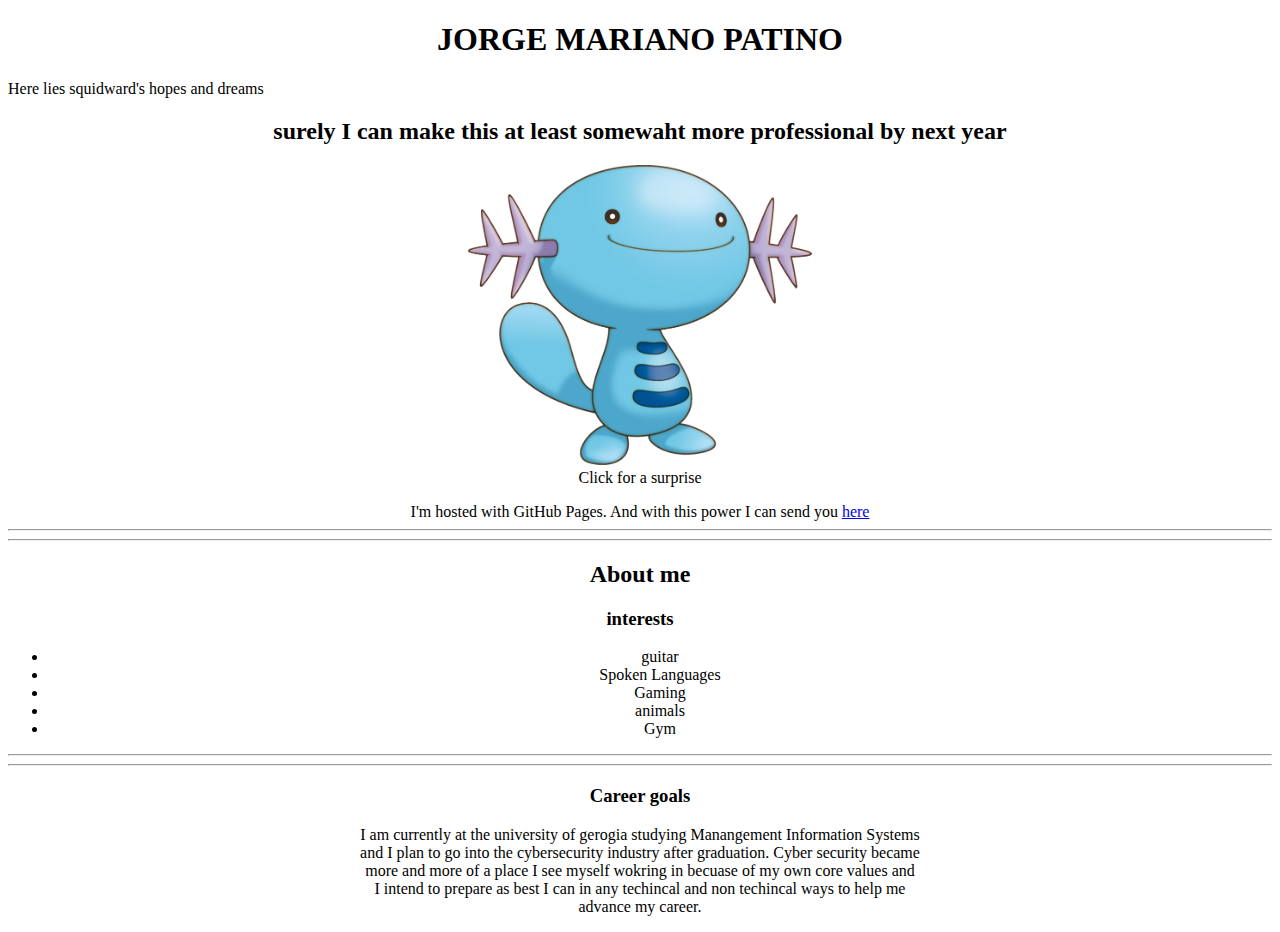
==== index.html @ 186cf4e8 "small changes" ====
<!DOCTYPE html>
<html lang="en">
<!--header--> 
<head>
    <link rel="stylesheet" href="styles/style.css">
    <title>
        Jorge Patino
    </title>
    <meta charset="UTF-8">
    <meta name="viewport" content="width=device-width, initial-scale=1.0" />
    <h1>JORGE MARIANO PATINO</h1>
    <body>
        <p>Here lies squidward's hopes and dreams</p>
    </body>
</head>

<!--Hello section--> 
<section class="hello">    
    <h2>surely I can make this at least somewaht more professional by next year</h2>        
    <figure>
        <a href="https://www.youtube.com/watch?v=oSLDD5nroCI&t=1s"><image src="images/Wooper-Pokemon-PNG-Isolated-Transparent.png" height="300" width="auto" alt="woopwoop"></a>
        <figcaption>Click for a surprise </figcaption>       
    </figure>    
    <p2>
        I'm hosted with GitHub Pages. And with this power I can send you <a href="https://www.pngmart.com/files/22/Wooper-Pokemon-PNG-Isolated-Transparent.png">here</a> 
    </p2>
</section>
<hr>
<hr>
<!--about me section-->
<section class="about">
    <h2>About me</h2>
    <h3>interests</h3>
    <ul>
        <li>guitar</li>
        <li>Spoken Languages</li>
        <li>Gaming</li>
        <li>animals</li>
        <li>Gym</li>
    </ul>
</section>
<!--career goals -->
<section class="career"> 
    <hr>
    <hr>
    <h3>Career goals</h3>
    <p> I am currently at the university of gerogia studying Manangement Information Systems<br>
        and I plan to go into the cybersecurity industry after graduation. Cyber security became<br>
        more and more of a place I see myself wokring in becuase of my own core values and<br>
        I intend to prepare as best I can in any techincal and non techincal ways to help me<br>
        advance my career.
    </p>

</section>
</html>
---- styles/style.css ----
h1 { 
    text-align: center;
}
.about {
    text-align: center;
}
section {
    text-align: center;
}
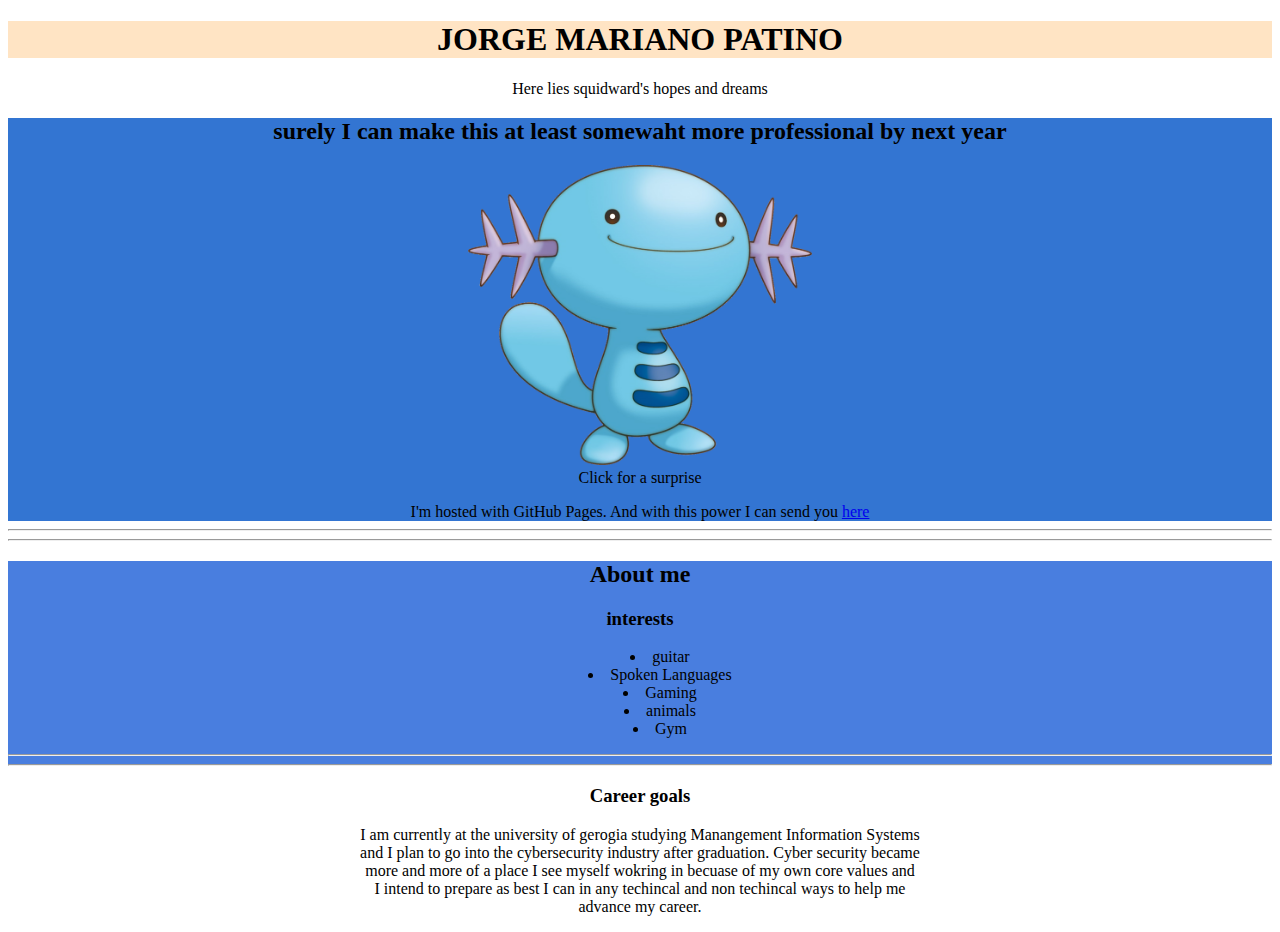
==== commit c72668b1: "stuff" ====
--- a/index.html
+++ b/index.html
@@ -3,6 +3,7 @@
 <!--header--> 
 <head>
     <link rel="stylesheet" href="styles/style.css">
+    <link rel="icon" href="images/Wooper-Pokemon-Background-Isolated-PNG.png">
     <title>
         Jorge Patino
     </title>
@@ -38,11 +39,11 @@
         <li>animals</li>
         <li>Gym</li>
     </ul>
+    <hr>
+    <hr>
 </section>
 <!--career goals -->
 <section class="career"> 
-    <hr>
-    <hr>
     <h3>Career goals</h3>
     <p> I am currently at the university of gerogia studying Manangement Information Systems<br>
         and I plan to go into the cybersecurity industry after graduation. Cyber security became<br>
--- a/styles/style.css
+++ b/styles/style.css
@@ -1,8 +1,21 @@
 h1 { 
+    background-color: bisque;
     text-align: center;
 }
+p {
+    text-align: center;
+}
+.hello {
+    background-color: rgb(51, 117, 210);
+}
 .about {
+    background-color: rgb(73, 126, 223);
     text-align: center;
+    padding: auto;
+}
+ul {
+    text-align: center;
+    list-style-position: inside;
 }
 section {
     text-align: center;
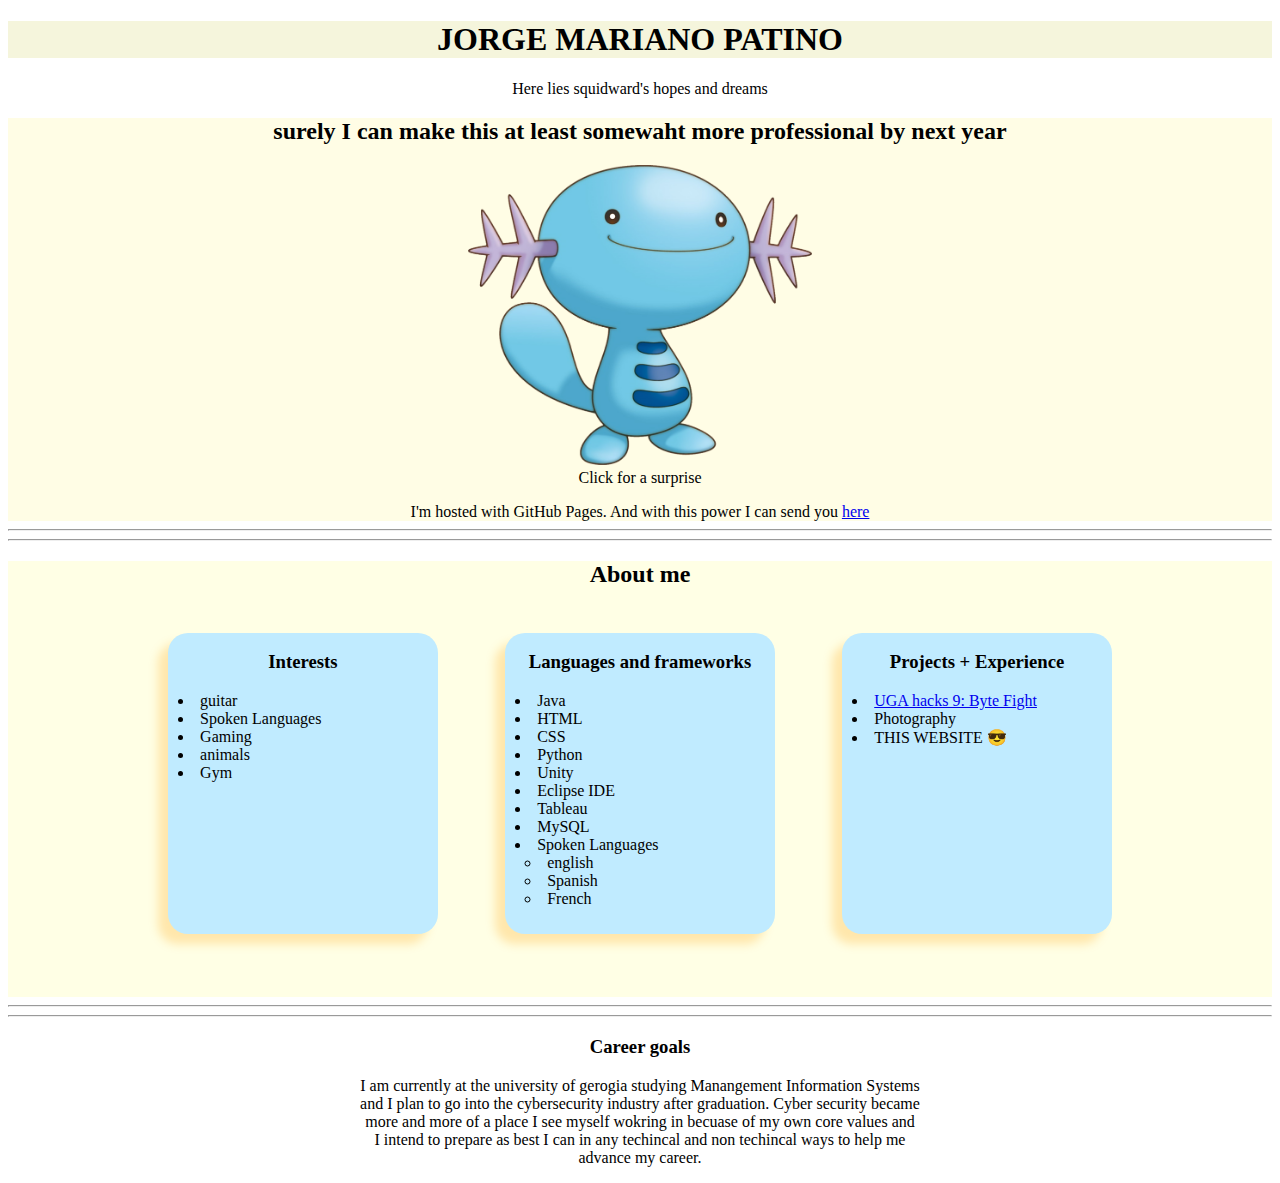
==== commit 3d7799f5: "a lot done here" ====
--- a/index.html
+++ b/index.html
@@ -29,21 +29,63 @@
 <hr>
 <hr>
 <!--about me section-->
-<section class="about">
+<section class="AboutMe">
     <h2>About me</h2>
-    <h3>interests</h3>
-    <ul>
-        <li>guitar</li>
-        <li>Spoken Languages</li>
-        <li>Gaming</li>
-        <li>animals</li>
-        <li>Gym</li>
-    </ul>
-    <hr>
-    <hr>
+    <div class="columns">
+        <!--card 1-->
+        <div class="info">
+            <h3>Interests</h3>
+            <div class="interests">
+                <ul>
+                    <li>guitar</li>
+                    <li>Spoken Languages</li>
+                    <li>Gaming</li>
+                    <li>animals</li>
+                    <li>Gym</li>
+                </ul>    
+            </div>
+        </div>        
+        <!--card 2-->
+        <div class="info">
+            <h3>Languages and frameworks</h3>
+            <div class="LangFrame">
+                <ul>
+                    <li>Java</li>
+                    <li>HTML</li>
+                    <li>CSS</li>
+                    <li>Python</li>
+                    <li>Unity</li>
+                    <li>Eclipse IDE</li>
+                    <li>Tableau</li>
+                    <li>MySQL</li>
+                    <li>Spoken Languages
+                        <ul>
+                            <li>english</li>
+                            <li>Spanish</li>
+                            <li>French</li>
+                        </ul>
+                    </li>
+                </ul>
+            </div>
+        </div>
+        <!--card 3-->
+        <div class="info">
+            <h3>Projects + Experience</h3>
+            <div class="PnE">
+                <ul>
+                    <li><a class="byteLink" href="UGA hacks 9: Byte Fight">UGA hacks 9: Byte Fight</a></li>
+                    <li>Photography</li>
+                    <li>THIS WEBSITE &#128526</li>
+                </ul>
+            </div>   
+        </div>
+    </div>
 </section>
+<hr>
+<hr>
+
 <!--career goals -->
-<section class="career"> 
+<section class="career stuff">
     <h3>Career goals</h3>
     <p> I am currently at the university of gerogia studying Manangement Information Systems<br>
         and I plan to go into the cybersecurity industry after graduation. Cyber security became<br>
--- a/styles/style.css
+++ b/styles/style.css
@@ -1,22 +1,47 @@
 h1 { 
-    background-color: bisque;
+    background-color: beige;
     text-align: center;
 }
+
 p {
     text-align: center;
 }
+
 .hello {
-    background-color: rgb(51, 117, 210);
+    background-color: rgb(255, 253, 229);
 }
-.about {
-    background-color: rgb(73, 126, 223);
+
+ul {
+    text-align: left;
+    list-style-position: inside;
+    padding-left: 10px;
+    padding-right: 10px;
+    padding-bottom: 5px;
+}
+
+section {
     text-align: center;
+}
+
+.AboutMe {
+    background-color: rgb(255, 2353, 229);
     padding: auto;
 }
-ul {
-    text-align: center;
-    list-style-position: inside;
+
+.columns {
+    display: grid;
+    grid-template-columns: 1fr 1fr 1fr;
+    padding: 2% 10% 5% 10%
 }
-section {
-    text-align: center;
+
+.info {
+    background-color: #c0ebff;
+    width : 80%;
+    box-shadow: -10px 10px 10px 0px rgba(255, 159, 3, 0.25);
+    border-radius: 20px;
+    justify-self: center;
+}
+
+a:hover {
+    color: rgb(255, 0, 200);
 }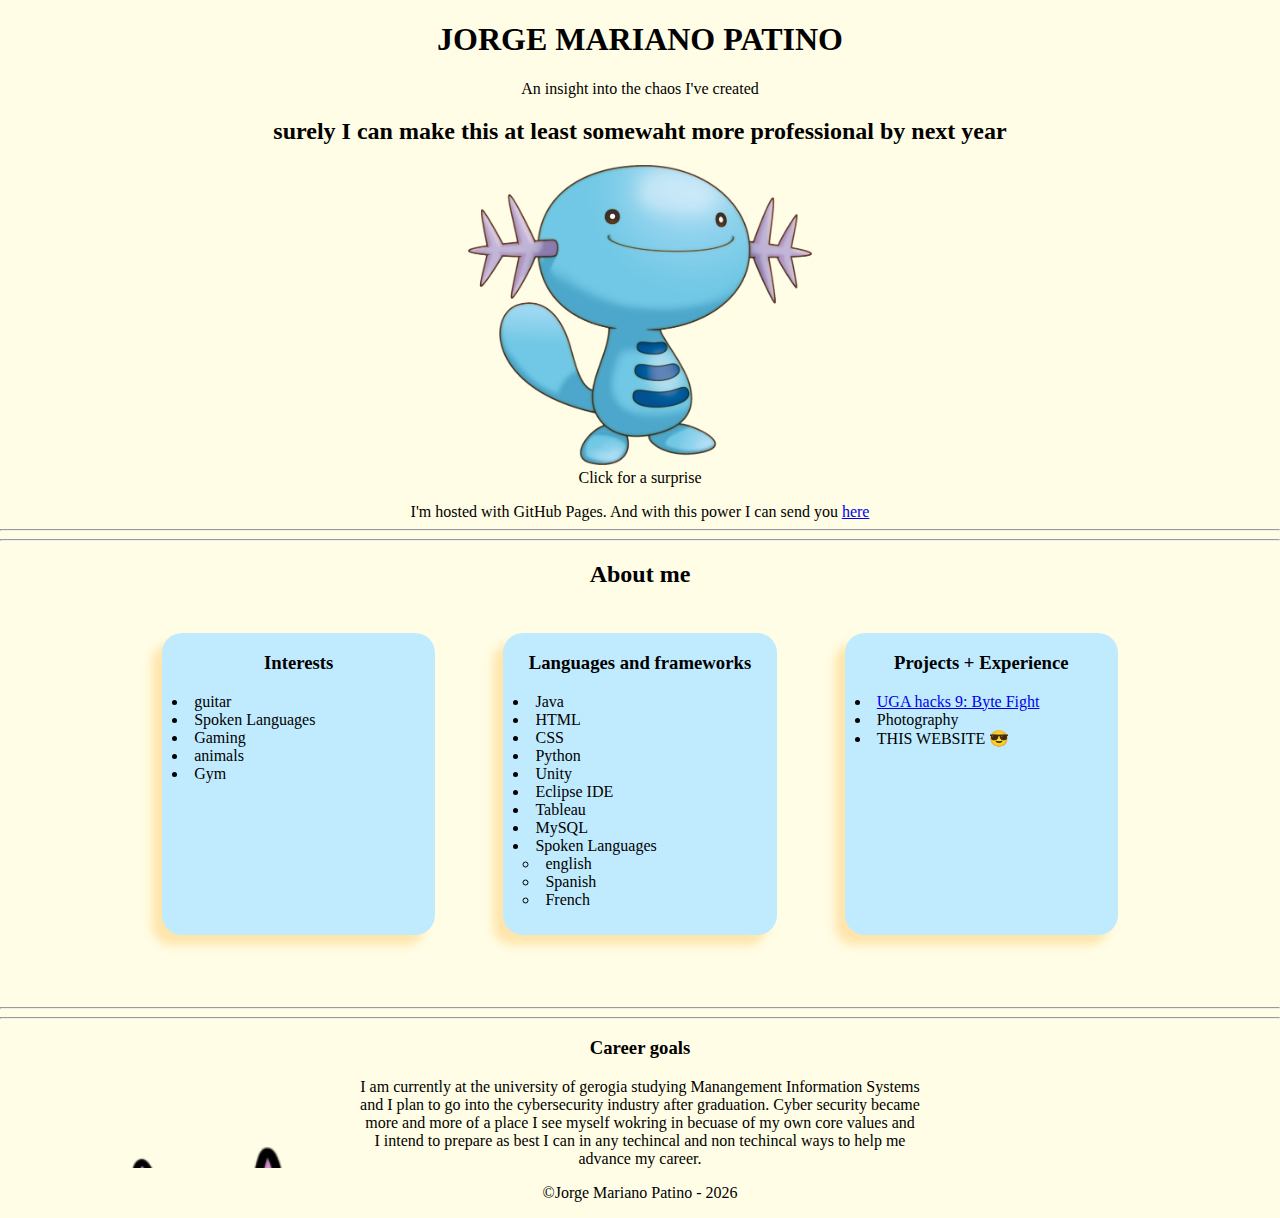
==== commit ff4c4f14: "added body" ====
--- a/index.html
+++ b/index.html
@@ -11,88 +11,90 @@
     <meta name="viewport" content="width=device-width, initial-scale=1.0" />
     <h1>JORGE MARIANO PATINO</h1>
     <body>
-        <p>Here lies squidward's hopes and dreams</p>
+        <p>An insight into the chaos I've created</p>
     </body>
 </head>
-
-<!--Hello section--> 
-<section class="hello">    
-    <h2>surely I can make this at least somewaht more professional by next year</h2>        
-    <figure>
-        <a href="https://www.youtube.com/watch?v=oSLDD5nroCI&t=1s"><image src="images/Wooper-Pokemon-PNG-Isolated-Transparent.png" height="300" width="auto" alt="woopwoop"></a>
-        <figcaption>Click for a surprise </figcaption>       
-    </figure>    
-    <p2>
-        I'm hosted with GitHub Pages. And with this power I can send you <a href="https://www.pngmart.com/files/22/Wooper-Pokemon-PNG-Isolated-Transparent.png">here</a> 
-    </p2>
-</section>
-<hr>
-<hr>
-<!--about me section-->
-<section class="AboutMe">
-    <h2>About me</h2>
-    <div class="columns">
-        <!--card 1-->
-        <div class="info">
-            <h3>Interests</h3>
-            <div class="interests">
-                <ul>
-                    <li>guitar</li>
-                    <li>Spoken Languages</li>
-                    <li>Gaming</li>
-                    <li>animals</li>
-                    <li>Gym</li>
-                </ul>    
+<body>
+    <!--Hello section--> 
+    <section class="hello">    
+        <h2>surely I can make this at least somewaht more professional by next year</h2>        
+        <figure>
+            <a href="https://www.youtube.com/watch?v=oSLDD5nroCI&t=1s"><image src="images/Wooper-Pokemon-PNG-Isolated-Transparent.png" height="300" width="auto" alt="woopwoop"></a>
+            <figcaption>Click for a surprise </figcaption>       
+        </figure>    
+        <p2>
+            I'm hosted with GitHub Pages. And with this power I can send you <a href="https://www.pngmart.com/files/22/Wooper-Pokemon-PNG-Isolated-Transparent.png">here</a> 
+        </p2>
+    </section>
+    <hr>
+    <hr>
+    <!--about me section-->
+    <section class="AboutMe">
+        <h2>About me</h2>
+        <div class="columns">
+            <!--card 1-->
+            <div class="info">
+                <h3>Interests</h3>
+                <div class="interests">
+                    <ul>
+                        <li>guitar</li>
+                        <li>Spoken Languages</li>
+                        <li>Gaming</li>
+                        <li>animals</li>
+                        <li>Gym</li>
+                    </ul>    
+                </div>
+            </div>        
+            <!--card 2-->
+            <div class="info">
+                <h3>Languages and frameworks</h3>
+                <div class="LangFrame">
+                    <ul>
+                        <li>Java</li>
+                        <li>HTML</li>
+                        <li>CSS</li>
+                        <li>Python</li>
+                        <li>Unity</li>
+                        <li>Eclipse IDE</li>
+                        <li>Tableau</li>
+                        <li>MySQL</li>
+                        <li>Spoken Languages
+                            <ul>
+                                <li>english</li>
+                                <li>Spanish</li>
+                                <li>French</li>
+                            </ul>
+                        </li>
+                    </ul>
+                </div>
             </div>
-        </div>        
-        <!--card 2-->
-        <div class="info">
-            <h3>Languages and frameworks</h3>
-            <div class="LangFrame">
-                <ul>
-                    <li>Java</li>
-                    <li>HTML</li>
-                    <li>CSS</li>
-                    <li>Python</li>
-                    <li>Unity</li>
-                    <li>Eclipse IDE</li>
-                    <li>Tableau</li>
-                    <li>MySQL</li>
-                    <li>Spoken Languages
-                        <ul>
-                            <li>english</li>
-                            <li>Spanish</li>
-                            <li>French</li>
-                        </ul>
-                    </li>
-                </ul>
+            <!--card 3-->
+            <div class="info">
+                <h3>Projects + Experience</h3>
+                <div class="PnE">
+                    <ul>
+                        <li><a href="https://github.com/husky3802/Hacks-9-ByteFight">UGA hacks 9: Byte Fight</a></li>
+                        <li>Photography</li>
+                        <li>THIS WEBSITE &#128526</li>
+                    </ul>
+                </div>   
             </div>
         </div>
-        <!--card 3-->
-        <div class="info">
-            <h3>Projects + Experience</h3>
-            <div class="PnE">
-                <ul>
-                    <li><a class="byteLink" href="UGA hacks 9: Byte Fight">UGA hacks 9: Byte Fight</a></li>
-                    <li>Photography</li>
-                    <li>THIS WEBSITE &#128526</li>
-                </ul>
-            </div>   
-        </div>
-    </div>
-</section>
-<hr>
-<hr>
-
-<!--career goals -->
-<section class="career stuff">
-    <h3>Career goals</h3>
-    <p> I am currently at the university of gerogia studying Manangement Information Systems<br>
-        and I plan to go into the cybersecurity industry after graduation. Cyber security became<br>
-        more and more of a place I see myself wokring in becuase of my own core values and<br>
-        I intend to prepare as best I can in any techincal and non techincal ways to help me<br>
-        advance my career.
-    </p>
-
-</section>
+    </section>
+    <hr>
+    <hr>
+    <!--career goals -->
+    <section class="career">
+        <h3>Career goals</h3>
+        <p> I am currently at the university of gerogia studying Manangement Information Systems<br>
+            and I plan to go into the cybersecurity industry after graduation. Cyber security became<br>
+            more and more of a place I see myself wokring in becuase of my own core values and<br>
+            I intend to prepare as best I can in any techincal and non techincal ways to help me<br>
+            advance my career.
+        </p>
+    </section>
+    <footer>
+        <p class="footy">&copy;Jorge Mariano Patino - <script>document.write( new Date().getFullYear() );</script></p>
+    </footer>
+</body>
 </html>--- a/styles/style.css
+++ b/styles/style.css
@@ -1,14 +1,17 @@
+html {
+    background-color: rgb(255, 253, 229);
+}
+
+body {
+ margin: 0px;
+}
 h1 { 
-    background-color: beige;
+    background-color: rgb(255, 253, 229);
     text-align: center;
 }
 
 p {
     text-align: center;
-}
-
-.hello {
-    background-color: rgb(255, 253, 229);
 }
 
 ul {
@@ -23,9 +26,12 @@
     text-align: center;
 }
 
+.hello {
+    background-color: rgb(255, 253, 229);
+}
+
 .AboutMe {
-    background-color: rgb(255, 2353, 229);
-    padding: auto;
+    background-color: rgb(255, 253, 229);
 }
 
 .columns {
@@ -44,4 +50,9 @@
 
 a:hover {
     color: rgb(255, 0, 200);
+}
+
+.career {
+    background-image: url(../images/Wooper-Pokemon-Background-Isolated-PNG.png);
+    background-size: cover;
 }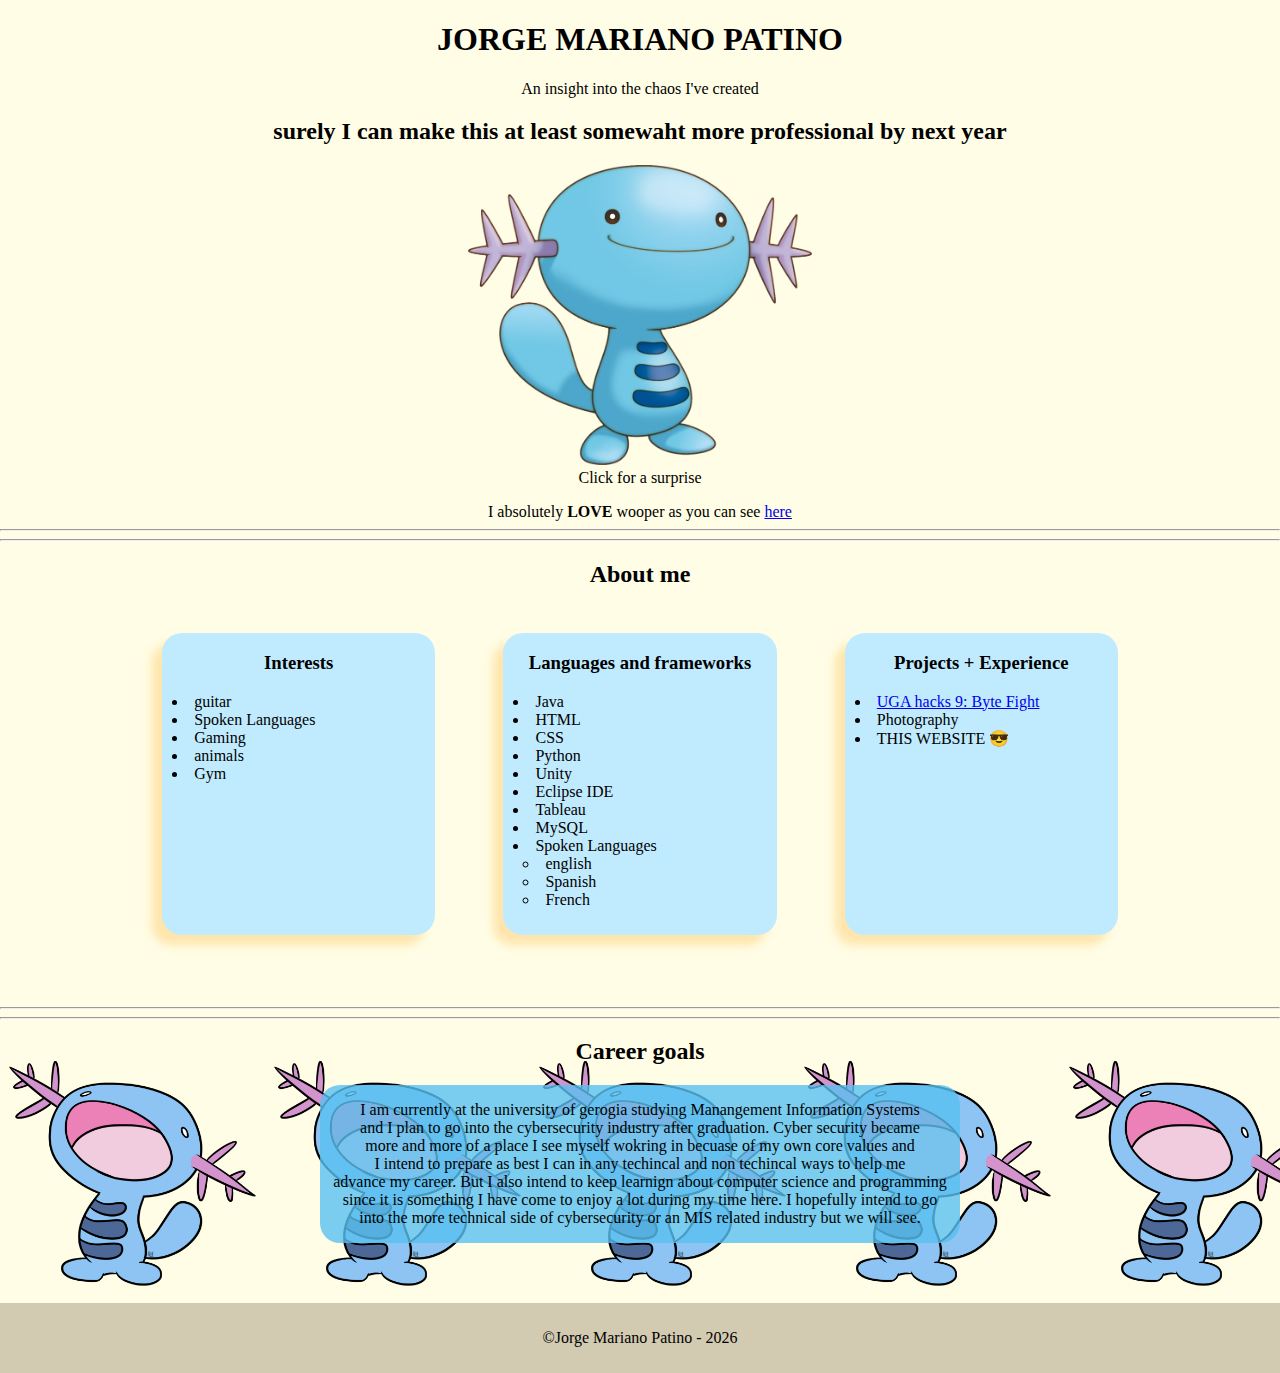
==== commit 2ad6631f: "more style change" ====
--- a/index.html
+++ b/index.html
@@ -23,7 +23,7 @@
             <figcaption>Click for a surprise </figcaption>       
         </figure>    
         <p2>
-            I'm hosted with GitHub Pages. And with this power I can send you <a href="https://www.pngmart.com/files/22/Wooper-Pokemon-PNG-Isolated-Transparent.png">here</a> 
+            I absolutely <strong>LOVE</strong> wooper as you can see <a href="https://bulbapedia.bulbagarden.net/wiki/Wooper_(Pok%C3%A9mon)">here</a> 
         </p2>
     </section>
     <hr>
@@ -85,13 +85,21 @@
     <hr>
     <!--career goals -->
     <section class="career">
-        <h3>Career goals</h3>
-        <p> I am currently at the university of gerogia studying Manangement Information Systems<br>
-            and I plan to go into the cybersecurity industry after graduation. Cyber security became<br>
-            more and more of a place I see myself wokring in becuase of my own core values and<br>
-            I intend to prepare as best I can in any techincal and non techincal ways to help me<br>
-            advance my career.
-        </p>
+        <h2>Career goals</h2>
+        <div class="meCareer">
+            <div class="layout">
+                <div class="pCard">
+                    <p> I am currently at the university of gerogia studying Manangement Information Systems<br>
+                        and I plan to go into the cybersecurity industry after graduation. Cyber security became<br>
+                        more and more of a place I see myself wokring in becuase of my own core values and<br>
+                        I intend to prepare as best I can in any techincal and non techincal ways to help me<br>
+                        advance my career. But I also intend to keep learnign about computer science and programming<br>
+                        since it is something I have come to enjoy a lot during my time here. I hopefully intend to go<br>
+                        into the more technical side of cybersecurity or an MIS related industry but we will see.
+                    </p>
+                </div>
+            </div>
+        </div>
     </section>
     <footer>
         <p class="footy">&copy;Jorge Mariano Patino - <script>document.write( new Date().getFullYear() );</script></p>
--- a/styles/style.css
+++ b/styles/style.css
@@ -5,6 +5,7 @@
 body {
  margin: 0px;
 }
+
 h1 { 
     background-color: rgb(255, 253, 229);
     text-align: center;
@@ -41,7 +42,7 @@
 }
 
 .info {
-    background-color: #c0ebff;
+    background-color: rgb(192, 235, 255);
     width : 80%;
     box-shadow: -10px 10px 10px 0px rgba(255, 159, 3, 0.25);
     border-radius: 20px;
@@ -54,5 +55,28 @@
 
 .career {
     background-image: url(../images/Wooper-Pokemon-Background-Isolated-PNG.png);
-    background-size: cover;
+    background-size: contain;
+
+}
+
+footer {
+    background-color: rgb(210, 202, 177);
+    padding: 10px;
+}
+
+.meCareer {
+    display: grid;
+    grid-template-rows: 1fr;
+    padding-bottom: 60px;
+}
+
+.layout {
+    background-color: rgba(89, 192, 240, 0.8);
+    width: 50%;
+    border-radius: 20px;
+    justify-self: center;
+}
+
+.pCard {
+
 }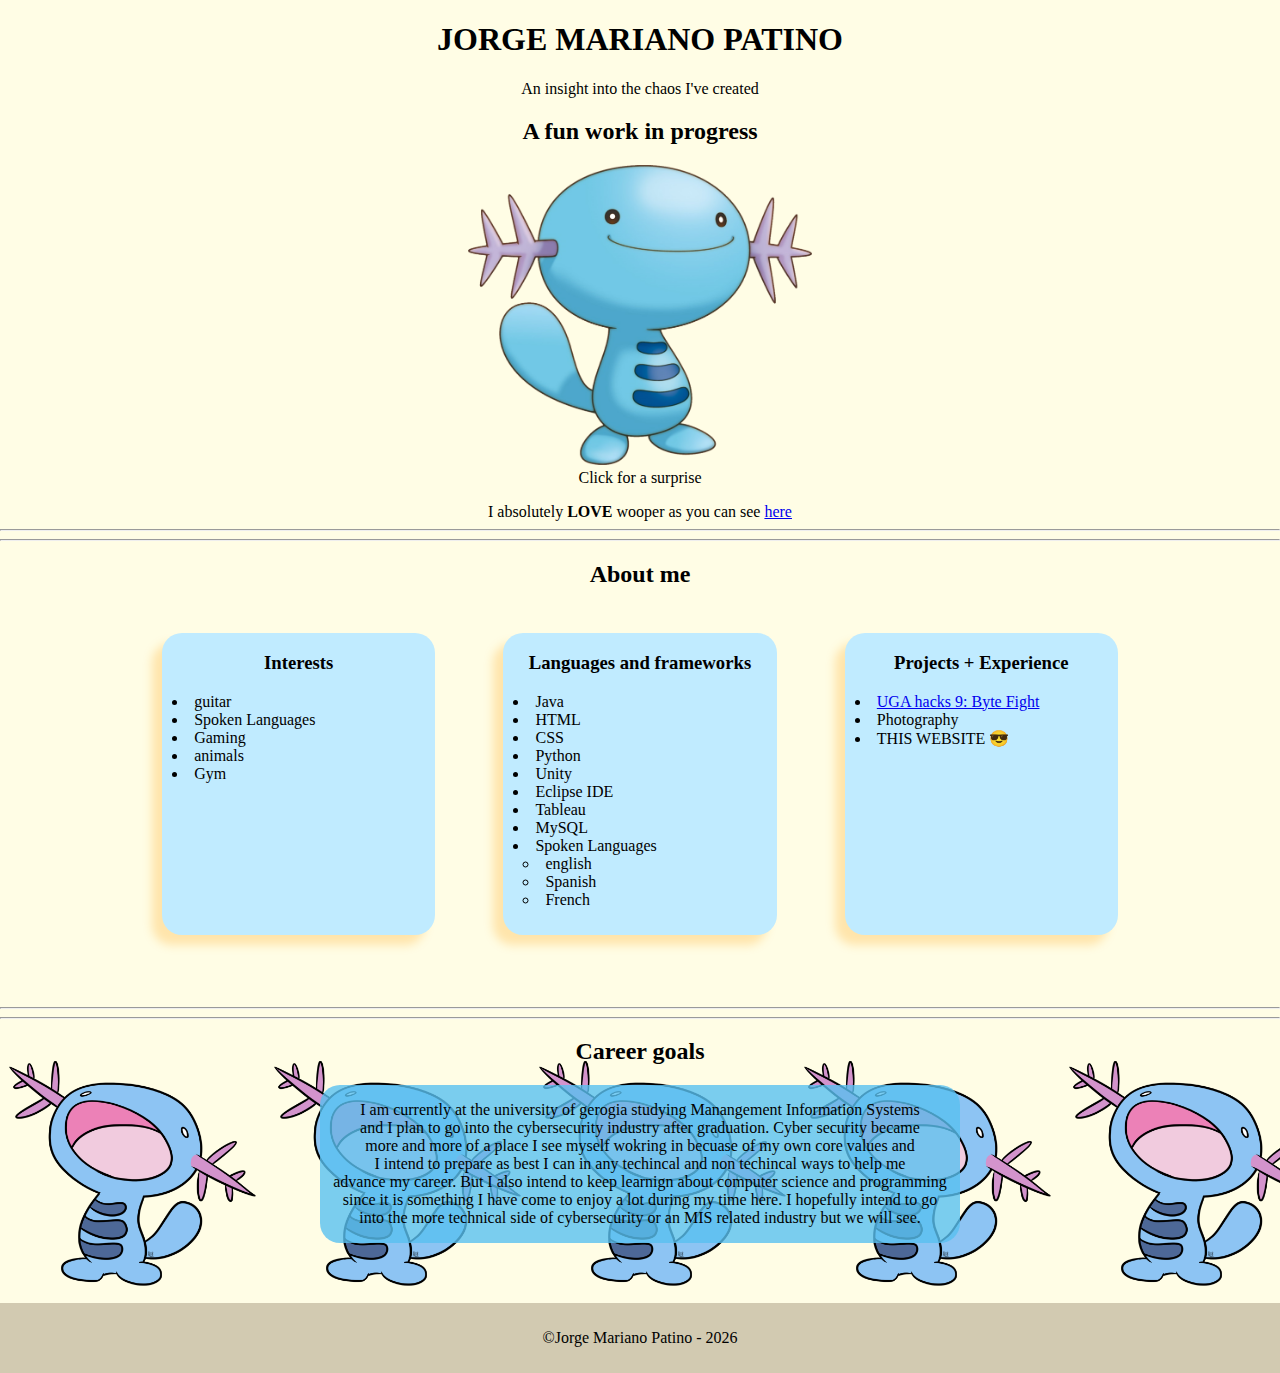
==== commit 562a0597: "change bad wording" ====
--- a/index.html
+++ b/index.html
@@ -17,9 +17,9 @@
 <body>
     <!--Hello section--> 
     <section class="hello">    
-        <h2>surely I can make this at least somewaht more professional by next year</h2>        
+        <h2>A fun work in progress</h2>        
         <figure>
-            <a href="https://www.youtube.com/watch?v=oSLDD5nroCI&t=1s"><image src="images/Wooper-Pokemon-PNG-Isolated-Transparent.png" height="300" width="auto" alt="woopwoop"></a>
+            <a href="https://www.youtube.com/watch?v=oSLDD5nroCI&t=1s"><image class="woopy" src="images/Wooper-Pokemon-PNG-Isolated-Transparent.png" height="300" width="auto" alt="woopwoop"></a>
             <figcaption>Click for a surprise </figcaption>       
         </figure>    
         <p2>
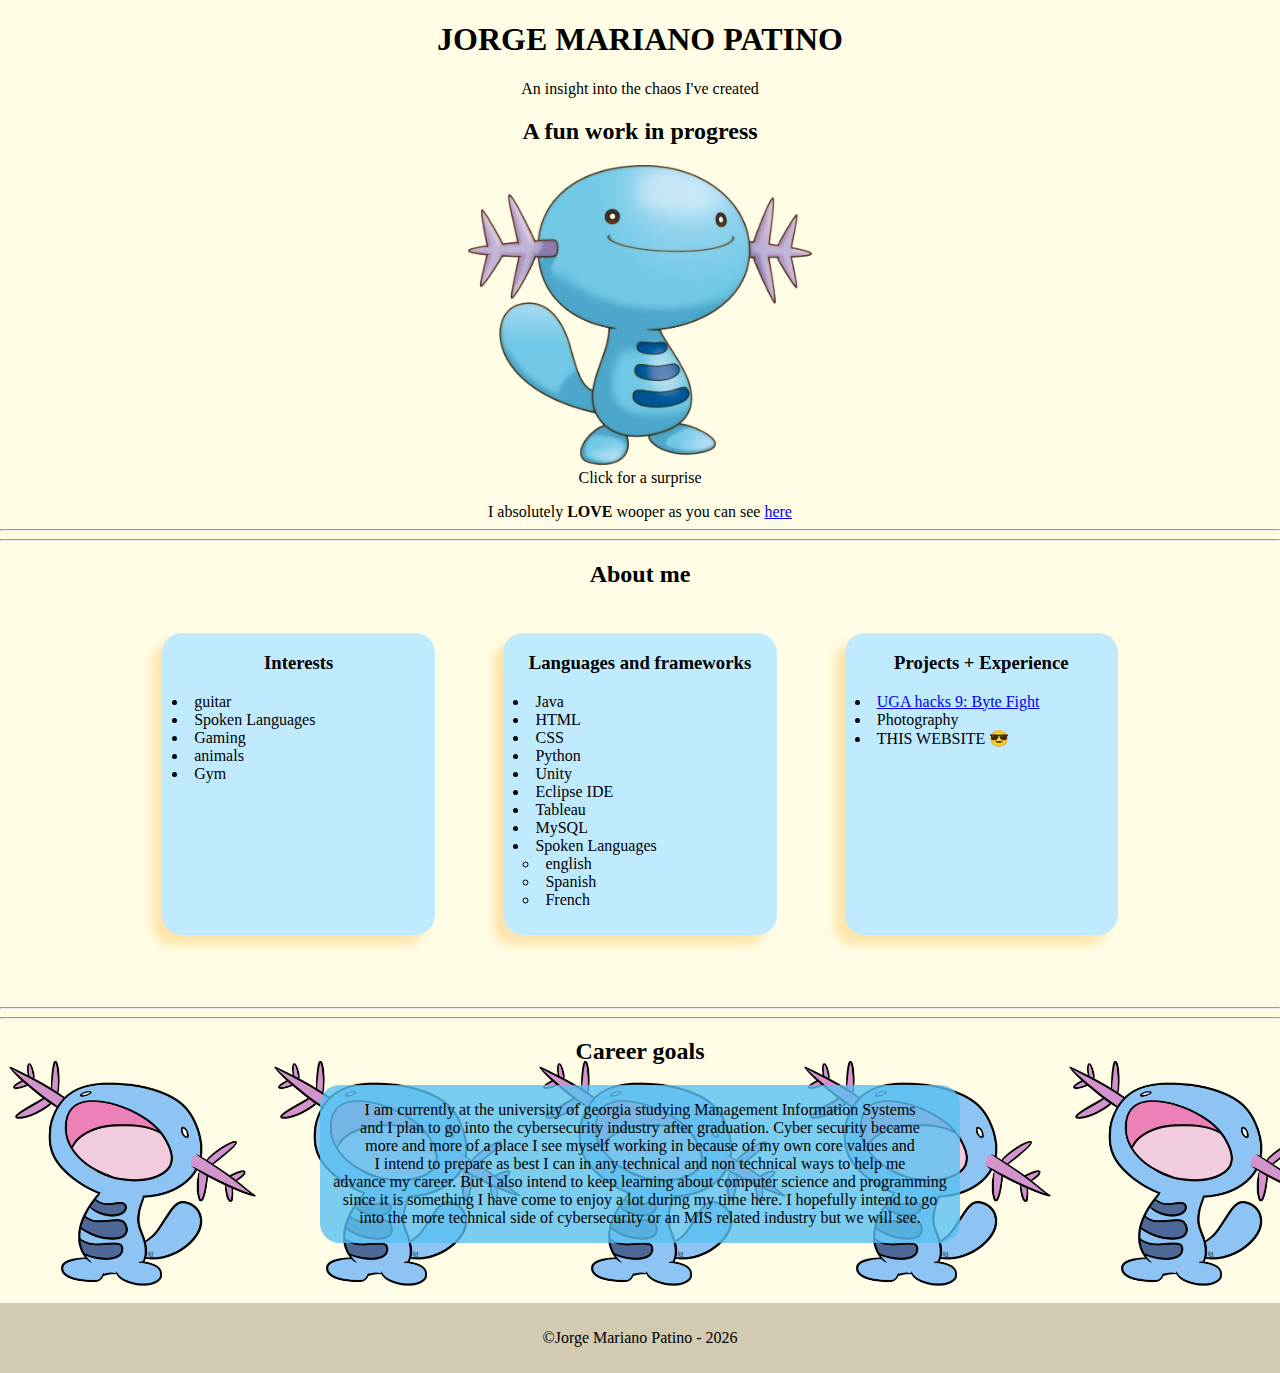
==== commit 56c24531: "typos fixed" ====
--- a/index.html
+++ b/index.html
@@ -89,11 +89,12 @@
         <div class="meCareer">
             <div class="layout">
                 <div class="pCard">
-                    <p> I am currently at the university of gerogia studying Manangement Information Systems<br>
+                    <p> 
+                        I am currently at the university of georgia studying Management Information Systems<br>
                         and I plan to go into the cybersecurity industry after graduation. Cyber security became<br>
-                        more and more of a place I see myself wokring in becuase of my own core values and<br>
-                        I intend to prepare as best I can in any techincal and non techincal ways to help me<br>
-                        advance my career. But I also intend to keep learnign about computer science and programming<br>
+                        more and more of a place I see myself working in because of my own core values and<br>
+                        I intend to prepare as best I can in any technical and non technical ways to help me<br>
+                        advance my career. But I also intend to keep learning about computer science and programming<br>
                         since it is something I have come to enjoy a lot during my time here. I hopefully intend to go<br>
                         into the more technical side of cybersecurity or an MIS related industry but we will see.
                     </p>
